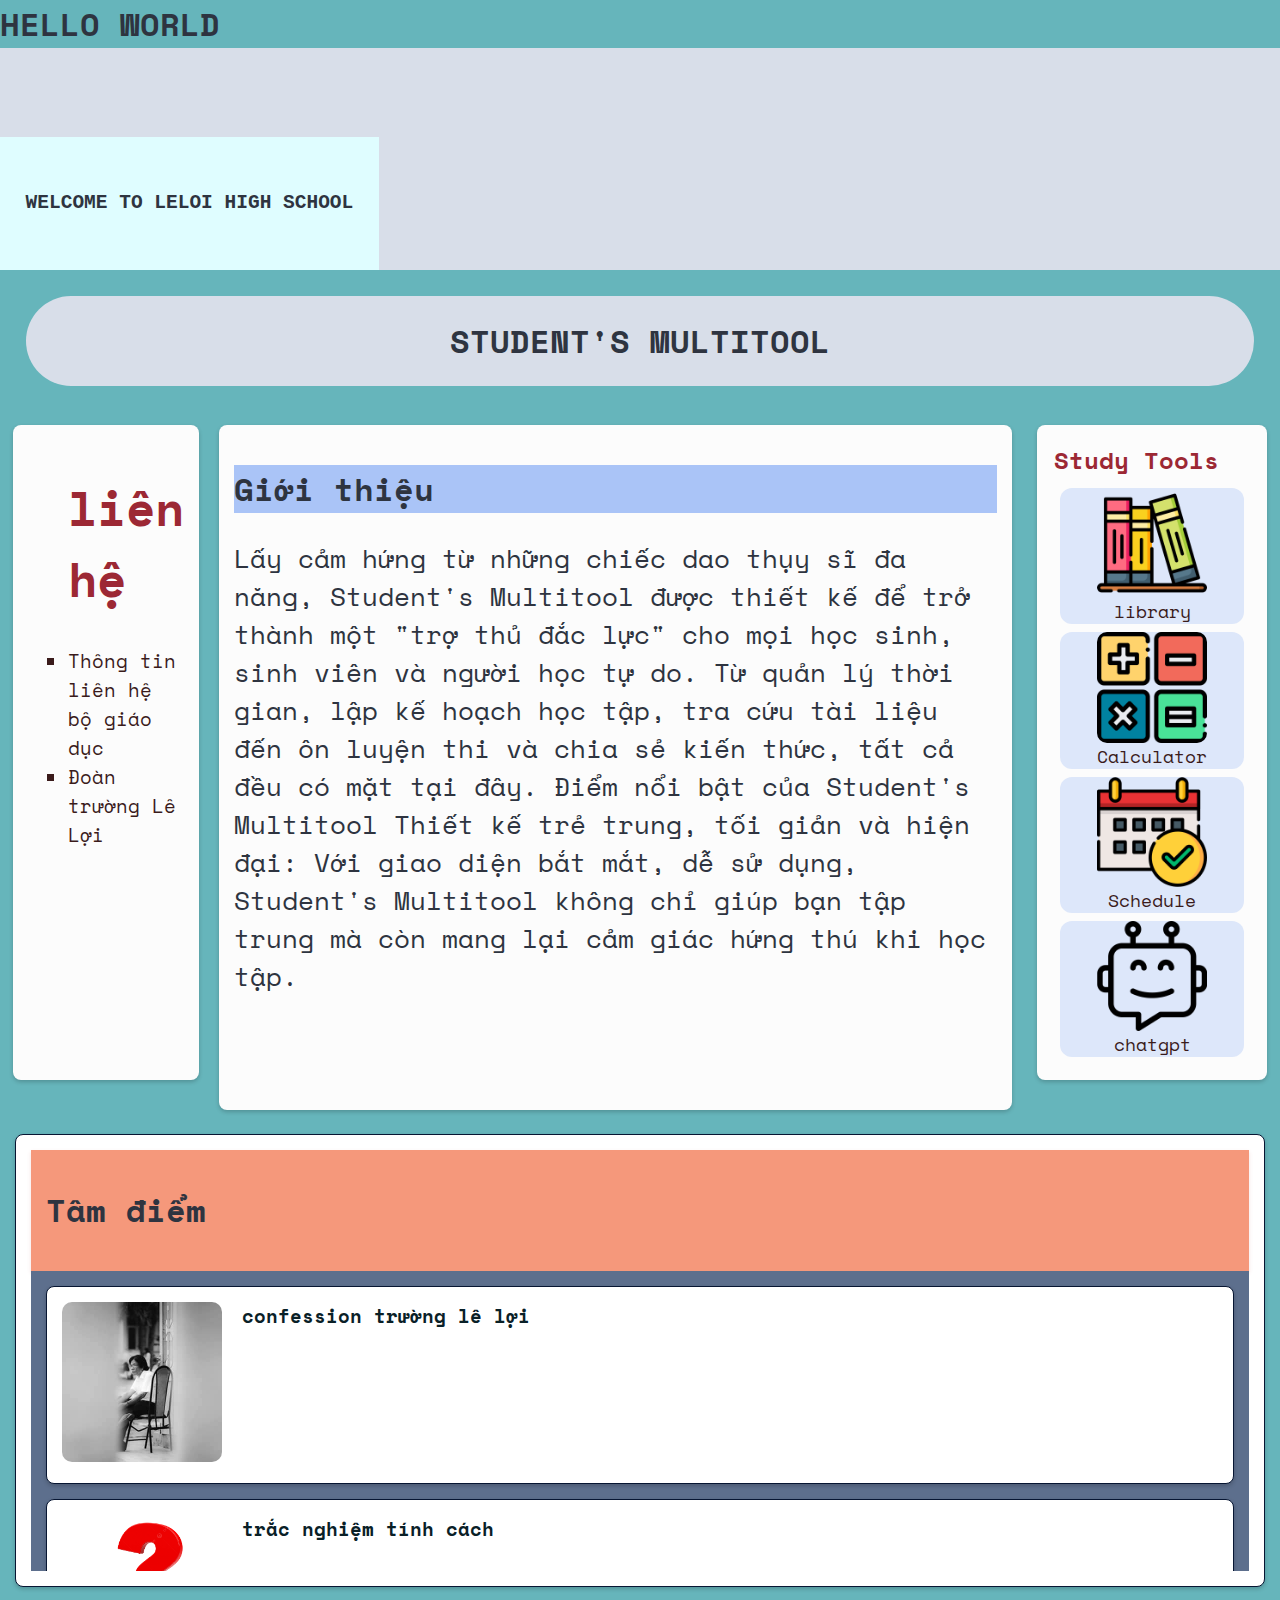
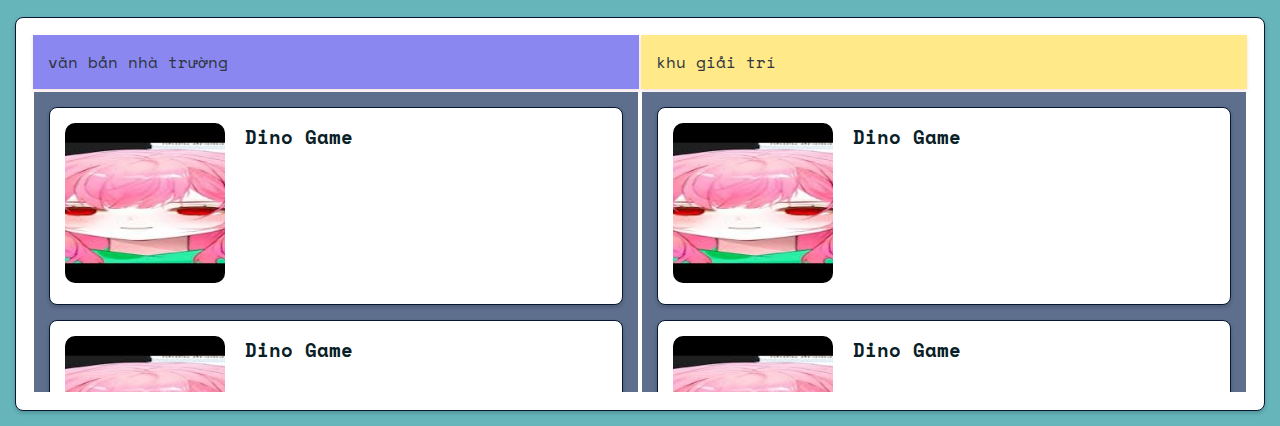
==== index.html @ c5aeb44d "Add files via upload" ====
<!DOCTYPE html>
<html lang="en">
<head>
  <meta charset="UTF-8">
  <title>student's multitool</title>
  <link href="https://fonts.googleapis.com/css2?family=Space+Mono:wght@400;600&display=swap" rel="stylesheet">
  <link rel="stylesheet" href="resources\style sheet.css">
  <link rel="icon" type="image/x-icon" href="https://discord.do/wp-content/uploads/2023/09/That-Time-I-Got-Reincarnated-to-a-LowRes-Discord-Server.jpg">
</head>
<body>
  <header>
    <H1>HELLO WORLD</H1>
    <pre> 
       <h2>WELCOME TO LELOI HIGH SCHOOL</h2>
    </pre>
  </header>
  <div class="cfsbar">
    <p>
      <h1>STUDENT'S MULTITOOL</h1>
    </p>
  </div>
  <div class="main">
    <div class="maincontent">
        <div class="contactbox">
          <ul> <h1>liên hệ</h1>
            <a href="https://moet.gov.vn/Pages/lien-he.aspx" style="text-decoration: none;"><li>Thông tin liên hệ bộ giáo dục</li></a>
            <a href="https://www.facebook.com/Doantruongleloiqt"style="text-decoration: none"><li>Đoàn trường Lê Lợi</li></a>
          </ul>
        
        </div>     
        <div class="abstract">
          <p>
            <h1>Giới thiệu</h1>
            <p>Lấy cảm hứng từ những chiếc dao thụy sĩ đa năng, Student's Multitool được thiết kế để trở thành một "trợ thủ đắc lực" cho mọi học sinh, sinh viên và người học tự do. Từ quản lý thời gian, lập kế hoạch học tập, tra cứu tài liệu đến ôn luyện thi và chia sẻ kiến thức, tất cả đều có mặt tại đây. Điểm nổi bật của Student's Multitool Thiết kế trẻ trung, tối giản và hiện đại: Với giao diện bắt mắt, dễ sử dụng, Student's Multitool không chỉ giúp bạn tập trung mà còn mang lại cảm giác hứng thú khi học tập. </p>
            
        </div> 
    </div>
    <div class="toolbar">
      <h2>Study Tools</h2>
        <a href="study tools\library.html">
          <div class="thumbnail-1">
            <img src="resources/img/bookshelf.png" alt="">
            <span>library</span>
          </div>
        </a>
          <a href="https://www.mathway.com/Algebra">
            <div class="thumbnail-1">
              <img src="resources\img\calculator.png" alt="">
              <span>Calculator</span>
            </div>
          </a>
          <a href="https://thptleloi.quangtri.edu.vn/trang-chu/tho-i-kho-a-bie-u/thoi-khoa-bieu-so-4-nam-hoc-2024-2025.html">
            <div class="thumbnail-1">
              <img src="resources\img\calendar.png" alt="">
              <span>Schedule</span>
            </div>
          </a>
          <a href="https://chatgpt.com/">
            <div class="thumbnail-1">
              <img src="resources\img\bot.png" alt="">
              <span>chatgpt</span>
            </div>
          </a>
    </div>
  </div>
  <div class="post">
    <div class="posta"> <h1>Tâm điểm</h1></div>
      <div class="postbox">
        <a href="https://www.facebook.com/THPTLeloiCFS.DongHa">
          <div class="post">
            <div class="thumbnail">
              <img src="resources\img\307183904_512252464047079_5203728411757609646_n.jpg" alt="">
           </div>
            <h3>
            confession trường lê lợi
             <p></p>
            </h3>
         </div>
        </a>
        <a href="https://mbti.vn/">
          <div class="post">
            <div class="thumbnail">
              <img src="resources\img\pngtree-question-mark-head-person-photo-png-image_13778132.png" alt="">
           </div>
            <h3>
            trắc nghiệm tính cách
             <p></p>
            </h3>
         </div>
        </a>
        <a href="extra fun fun\JFBOlDU\chrome-dinosaur-master\dino.html">
          <div class="post">
            <div class="thumbnail">
              <img src="/resources/img/cac.jpg" alt="">
           </div>
            <h3>
            Dino Game
             <p></p>
            </h3>
         </div>
        </a>
        <a href="https://www.free-tarot-reading.net/free">
          <div class="post">
            <div class="thumbnail">
              <img src="resources\img\61kanOcBO+L._AC_UF894,1000_QL80_.jpg" alt="">
           </div>
            <h3>
            Bói bài tarot
             <p></p>
            </h3>
         </div>
        </a>
      </div>
  </div>
  <div class="post">
    <table style="width: 100%;">
      <tr>
        <td class="postb" > văn bản nhà trường</td>
        <td class="postc" > khu giải trí</td>
      </tr>
      <tr>
        <td>
          <div class="postbox">
            <a href="extra fun fun\JFBOlDU\chrome-dinosaur-master\dino.html">
              <div class="post">
                <div class="thumbnail">
                  <img src="/resources/img/cac.jpg" alt="">
                </div>
                <h3>
                Dino Game
                <p></p>
                </h3>
              </div>
            </a>
            <a href="extra fun fun\JFBOlDU\chrome-dinosaur-master\dino.html">
              <div class="post">
                <div class="thumbnail">
                  <img src="/resources/img/cac.jpg" alt="">
                </div>
                <h3>
                Dino Game
                <p></p>
                </h3>
              </div>
            </a>
            <a href="extra fun fun\JFBOlDU\chrome-dinosaur-master\dino.html">
              <div class="post">
                <div class="thumbnail">
                  <img src="/resources/img/cac.jpg" alt="">
                </div>
                <h3>
                Dino Game
                <p></p>
                </h3>
              </div>
            </a>
            <a href="extra fun fun\JFBOlDU\chrome-dinosaur-master\dino.html">
              <div class="post">
                <div class="thumbnail">
                  <img src="/resources/img/cac.jpg" alt="">
                </div>
                <h3>
                Dino Game
                <p></p>
                </h3>
              </div>
            </a>
          </div>                        
        </td>
        <td>
          <div class="postbox">
                              <a href="extra fun fun\JFBOlDU\chrome-dinosaur-master\dino.html">
                                <div class="post">
                                  <div class="thumbnail">
                                    <img src="/resources/img/cac.jpg" alt="">
                                  </div>
                                  <h3>
                                  Dino Game
                                  <p></p>
                                  </h3>
                                </div>
                              </a>
                              <a href="extra fun fun\JFBOlDU\chrome-dinosaur-master\dino.html">
                                <div class="post">
                                  <div class="thumbnail">
                                    <img src="/resources/img/cac.jpg" alt="">
                                  </div>
                                  <h3>
                                  Dino Game
                                  <p></p>
                                  </h3>
                                </div>
                              </a>
                              <a href="extra fun fun\JFBOlDU\chrome-dinosaur-master\dino.html">
                                <div class="post">
                                  <div class="thumbnail">
                                    <img src="/resources/img/cac.jpg" alt="">
                                  </div>
                                  <h3>
                                  Dino Game
                                  <p></p>
                                  </h3>
                                </div>
                              </a>
                              <a href="extra fun fun\JFBOlDU\chrome-dinosaur-master\dino.html">
                                <div class="post">
                                  <div class="thumbnail">
                                    <img src="" alt="">
                                  </div>
                                  <h3>
                                  Dino Game
                                  <p></p>
                                  </h3>
                                </div>
                              </a>
          </div>
        </td>
      </tr>
    </table>
  </div>
</body>
</html>
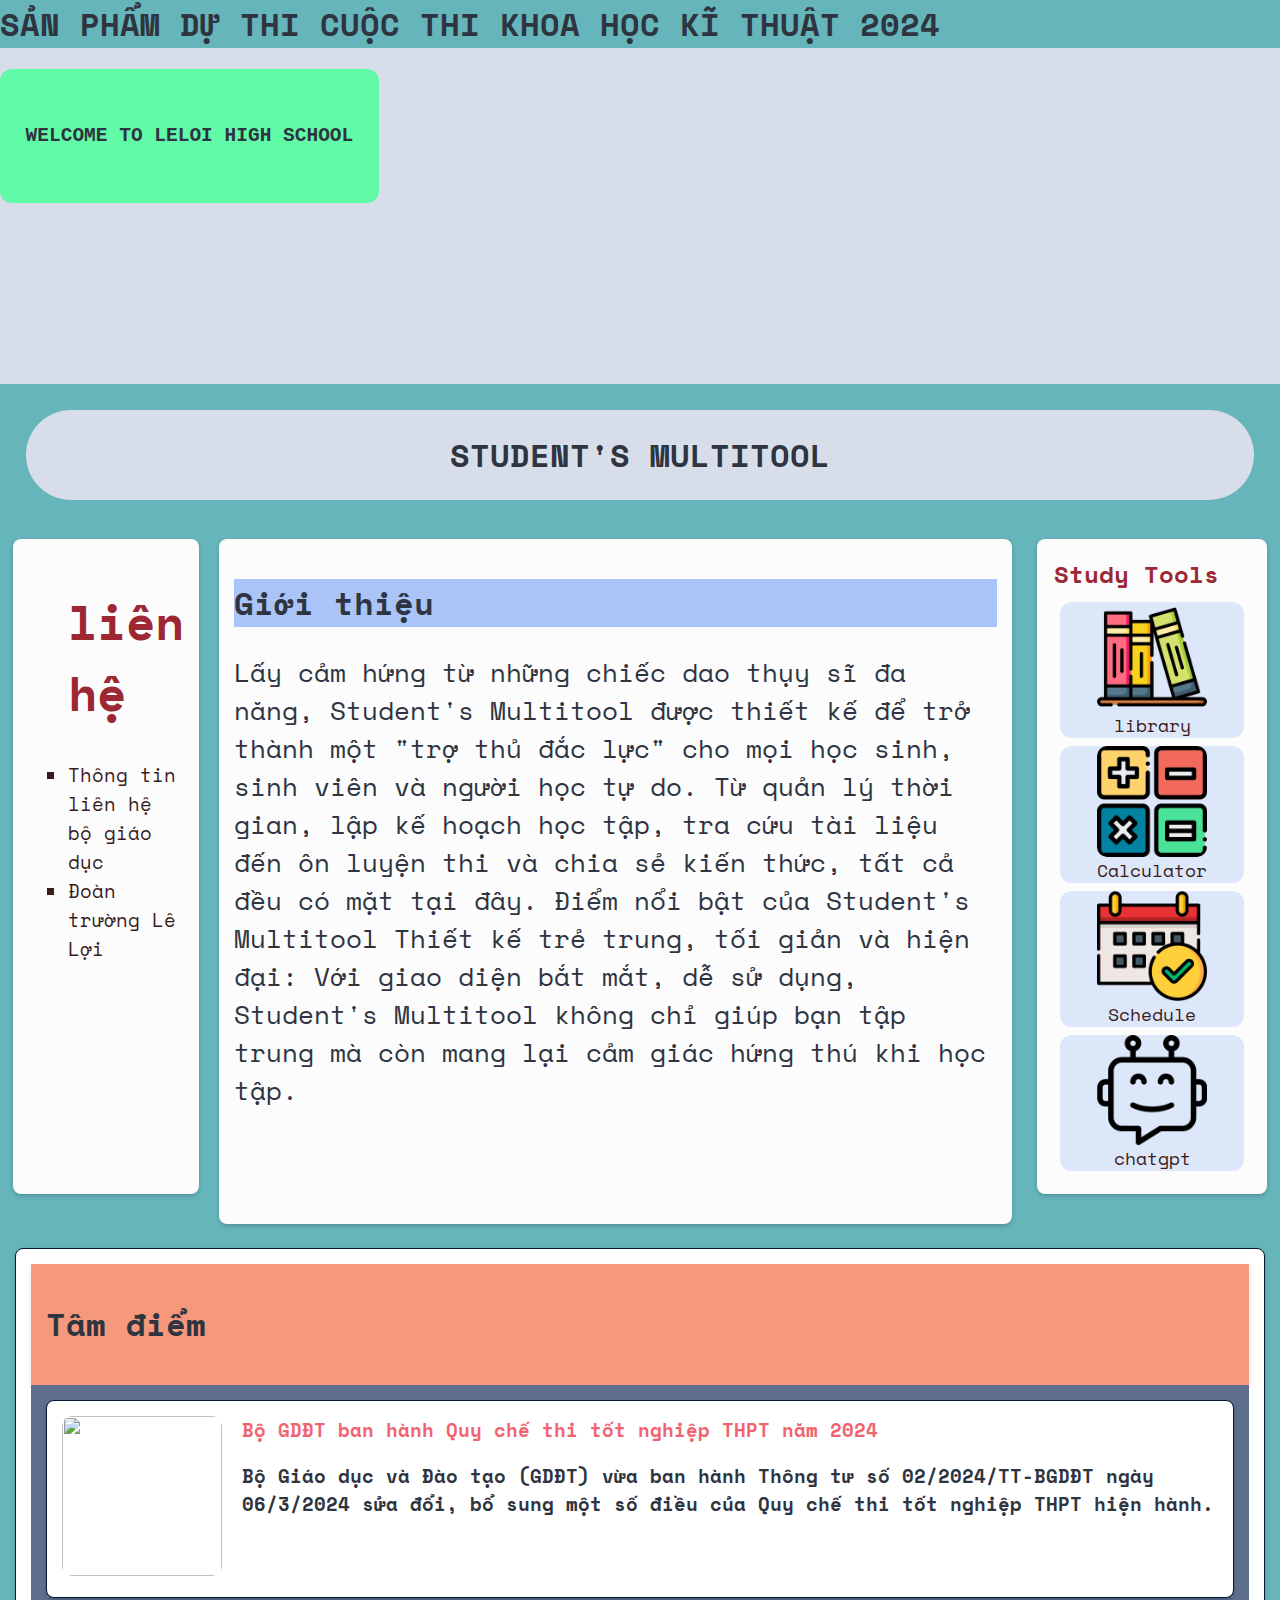
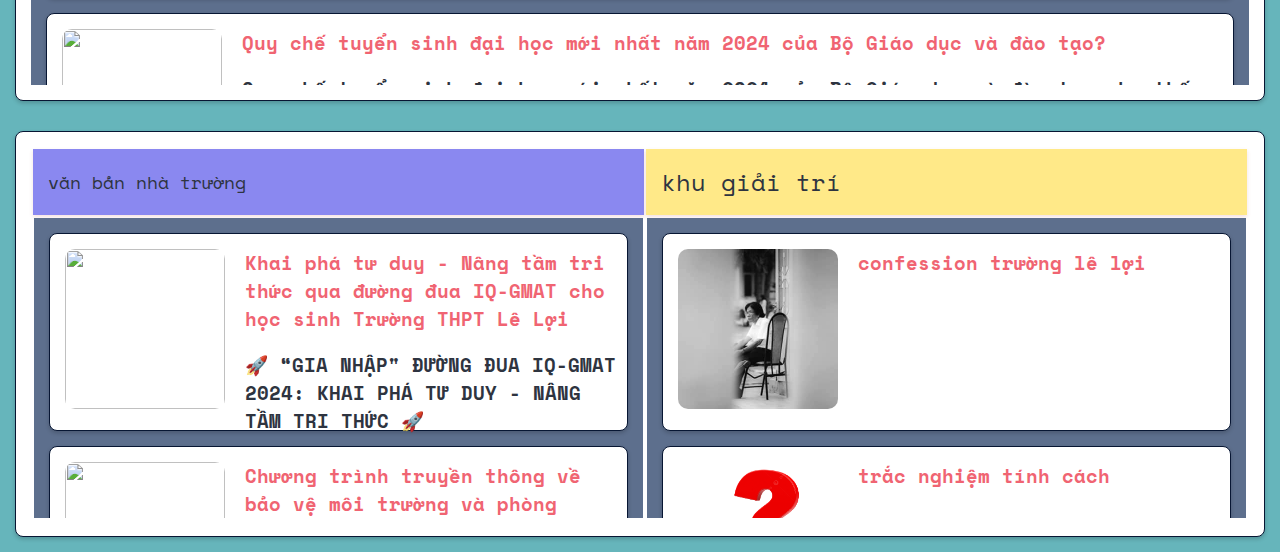
==== commit 523151fd: "Add files via upload" ====
--- a/index.html
+++ b/index.html
@@ -9,7 +9,7 @@
 </head>
 <body>
   <header>
-    <H1>HELLO WORLD</H1>
+    <H1>SẢN PHẨM DỰ THI CUỘC THI KHOA HỌC KĨ THUẬT 2024</H1>
     <pre> 
        <h2>WELCOME TO LELOI HIGH SCHOOL</h2>
     </pre>
@@ -66,46 +66,46 @@
   <div class="post">
     <div class="posta"> <h1>Tâm điểm</h1></div>
       <div class="postbox">
-        <a href="https://www.facebook.com/THPTLeloiCFS.DongHa">
-          <div class="post">
-            <div class="thumbnail">
-              <img src="resources\img\307183904_512252464047079_5203728411757609646_n.jpg" alt="">
-           </div>
-            <h3>
-            confession trường lê lợi
-             <p></p>
-            </h3>
-         </div>
-        </a>
-        <a href="https://mbti.vn/">
-          <div class="post">
-            <div class="thumbnail">
-              <img src="resources\img\pngtree-question-mark-head-person-photo-png-image_13778132.png" alt="">
-           </div>
-            <h3>
-            trắc nghiệm tính cách
-             <p></p>
-            </h3>
-         </div>
-        </a>
-        <a href="extra fun fun\JFBOlDU\chrome-dinosaur-master\dino.html">
-          <div class="post">
-            <div class="thumbnail">
-              <img src="/resources/img/cac.jpg" alt="">
-           </div>
-            <h3>
-            Dino Game
-             <p></p>
-            </h3>
-         </div>
-        </a>
-        <a href="https://www.free-tarot-reading.net/free">
-          <div class="post">
-            <div class="thumbnail">
-              <img src="resources\img\61kanOcBO+L._AC_UF894,1000_QL80_.jpg" alt="">
-           </div>
-            <h3>
-            Bói bài tarot
+        <a href="https://moet.gov.vn/tintuc/Pages/tin-tong-hop.aspx?ItemID=9195">
+          <div class="post">
+            <div class="thumbnail">
+              <img src="https://pgdlongho.vinhlong.edu.vn/upload/21037/20180104/bo_gd_dt.png" alt="">
+           </div>
+            <h3>
+              Bộ GDĐT ban hành Quy chế thi tốt nghiệp THPT năm 2024
+             <p> Bộ Giáo dục và Đào tạo (GDĐT) vừa ban hành Thông tư số 02/2024/TT-BGDĐT ngày 06/3/2024 sửa đổi, bổ sung một số điều của Quy chế thi tốt nghiệp THPT hiện hành.</p>
+            </h3>
+         </div>
+        </a>
+        <a href="https://thuvienphapluat.vn/hoi-dap-phap-luat/83A2853-hd-quy-che-tuyen-sinh-dai-hoc-moi-nhat-nam-2024-cua-bo-giao-duc-va-dao-tao.html">
+          <div class="post">
+            <div class="thumbnail">
+              <img src="https://upload.wikimedia.org/wikipedia/vi/3/3e/Logo_Th%C6%B0_vi%E1%BB%87n_ph%C3%A1p_lu%E1%BA%ADt.jpg" alt="">
+           </div>
+            <h3>
+              Quy chế tuyển sinh đại học mới nhất năm 2024 của Bộ Giáo dục và đào tạo?
+             <p> Quy chế tuyển sinh đại học mới nhất năm 2024 của Bộ Giáo dục và đào tạo như thế nào?</p>
+            </h3>
+         </div>
+        </a>
+        <a href="https://thptleloi.quangtri.edu.vn/upload/21541/20241209/THONG_TIN_HOC_HOC_KAPLAN_SINGAPORE_d4db8.pdf">
+          <div class="post">
+            <div class="thumbnail">
+              <img src="https://media.discordapp.net/attachments/1313507674146607146/1316936622608224347/Kaplan-Business-SchoolE2808BE2808B-logo-450x450.png?ex=675cdc4e&is=675b8ace&hm=64603b721ff338db47e4f6c39822cd9f5f7150801bdd9bbbd058c1c76eeef765&=&format=webp&quality=lossless" alt="">
+           </div>
+            <h3>
+              Thông tin học bổng và chương trình đào tạo của Học viện Kaplan Singapore
+             <p> Kính mời quý phụ huynh và các em học sinh xem tại đây </p>
+            </h3>
+         </div>
+        </a>
+        <a href="https://moet.gov.vn/tintuc/Pages/tin-audio.aspx?ItemID=1">
+          <div class="post">
+            <div class="thumbnail">
+              <img src="https://pgdlongho.vinhlong.edu.vn/upload/21037/20180104/bo_gd_dt.png" alt="">
+           </div>
+            <h3>
+              Định hướng nghề nghiệp và phân luồng trong giáo dục phổ thông
              <p></p>
             </h3>
          </div>
@@ -115,53 +115,42 @@
   <div class="post">
     <table style="width: 100%;">
       <tr>
-        <td class="postb" > văn bản nhà trường</td>
-        <td class="postc" > khu giải trí</td>
+        <td class="postb" style="font-size: large;" > văn bản nhà trường</td>
+        <td class="postc" style="font-size: x-large;" > khu giải trí</td>
       </tr>
       <tr>
         <td>
           <div class="postbox">
-            <a href="extra fun fun\JFBOlDU\chrome-dinosaur-master\dino.html">
-              <div class="post">
-                <div class="thumbnail">
-                  <img src="/resources/img/cac.jpg" alt="">
+            <a href="https://thptleloi.quangtri.edu.vn/trang-chu/tin-hoat-dong/khai-pha-tu-duy-nang-tam-tri-thuc-qua-duong-dua-iq-gmat-cho-hoc-sinh-truong-thpt-le-loi.html">
+              <div class="post">
+                <div class="thumbnail">
+                  <img src="https://media.discordapp.net/attachments/1313507674146607146/1316939912146321498/images.png?ex=675cdf5e&is=675b8dde&hm=cddf46d7bf83f7817945570dccf618312c2eb1c20ebe86ded894c7d17a046f1c&=&format=webp&quality=lossless" alt="">
                 </div>
                 <h3>
-                Dino Game
-                <p></p>
+                  Khai phá tư duy - Nâng tầm tri thức qua đường đua IQ-GMAT cho học sinh Trường THPT Lê Lợi
+                <p>🚀 “GIA NHẬP" ĐƯỜNG ĐUA IQ-GMAT 2024: KHAI PHÁ TƯ DUY - NÂNG TẦM TRI THỨC 🚀</p>
                 </h3>
               </div>
             </a>
-            <a href="extra fun fun\JFBOlDU\chrome-dinosaur-master\dino.html">
-              <div class="post">
-                <div class="thumbnail">
-                  <img src="/resources/img/cac.jpg" alt="">
+            <a href="https://thptleloi.quangtri.edu.vn/trang-chu/tin-hoat-dong/khai-pha-tu-duy-nang-tam-tri-thuc-qua-duong-dua-iq-gmat-cho-hoc-sinh-truong-thpt-le-loi.html">
+              <div class="post">
+                <div class="thumbnail">
+                  <img src="https://thptleloi.quangtri.edu.vn/upload/21541/fck/quangtri-thptleloi/HNT_0977.jpg" alt="">
                 </div>
                 <h3>
-                Dino Game
-                <p></p>
+                  Chương trình truyền thông về bảo vệ môi trường và phòng chống rác thải nhựa
+                <p>Nhằm tăng cường công tác tuyên truyền, giáo dục nâng cao nhận thức về bảo vệ môi trường, phân l...</p>
                 </h3>
               </div>
             </a>
-            <a href="extra fun fun\JFBOlDU\chrome-dinosaur-master\dino.html">
-              <div class="post">
-                <div class="thumbnail">
-                  <img src="/resources/img/cac.jpg" alt="">
+            <a href="https://thptleloi.quangtri.edu.vn/trang-chu/tin-hoat-dong/cuoc-thi-hat-tieng-anh-va-chuong-trinh-ngoai-khoa-hoc-tieng-anh-qua-bai-hat-.html">
+              <div class="post">
+                <div class="thumbnail">
+                  <img src="https://thptleloi.quangtri.edu.vn/upload/21541/fck/quangtri-thptleloi/2024_12_02_23_42_421.png" alt="">
                 </div>
                 <h3>
-                Dino Game
-                <p></p>
-                </h3>
-              </div>
-            </a>
-            <a href="extra fun fun\JFBOlDU\chrome-dinosaur-master\dino.html">
-              <div class="post">
-                <div class="thumbnail">
-                  <img src="/resources/img/cac.jpg" alt="">
-                </div>
-                <h3>
-                Dino Game
-                <p></p>
+                  Cuộc thi hát Tiếng Anh và Chương trình ngoại khóa "Học Tiếng Anh qua bài hát"
+                <p>Nhằm đáp ứng yêu cầu về nâng cao chất lượng học Tiếng Anh trong nhà trường, tổ Tiếng Anh - trườ...</p>
                 </h3>
               </div>
             </a>
@@ -169,50 +158,50 @@
         </td>
         <td>
           <div class="postbox">
-                              <a href="extra fun fun\JFBOlDU\chrome-dinosaur-master\dino.html">
-                                <div class="post">
-                                  <div class="thumbnail">
-                                    <img src="/resources/img/cac.jpg" alt="">
-                                  </div>
-                                  <h3>
-                                  Dino Game
-                                  <p></p>
-                                  </h3>
-                                </div>
-                              </a>
-                              <a href="extra fun fun\JFBOlDU\chrome-dinosaur-master\dino.html">
-                                <div class="post">
-                                  <div class="thumbnail">
-                                    <img src="/resources/img/cac.jpg" alt="">
-                                  </div>
-                                  <h3>
-                                  Dino Game
-                                  <p></p>
-                                  </h3>
-                                </div>
-                              </a>
-                              <a href="extra fun fun\JFBOlDU\chrome-dinosaur-master\dino.html">
-                                <div class="post">
-                                  <div class="thumbnail">
-                                    <img src="/resources/img/cac.jpg" alt="">
-                                  </div>
-                                  <h3>
-                                  Dino Game
-                                  <p></p>
-                                  </h3>
-                                </div>
-                              </a>
-                              <a href="extra fun fun\JFBOlDU\chrome-dinosaur-master\dino.html">
-                                <div class="post">
-                                  <div class="thumbnail">
-                                    <img src="" alt="">
-                                  </div>
-                                  <h3>
-                                  Dino Game
-                                  <p></p>
-                                  </h3>
-                                </div>
-                              </a>
+            <a href="https://www.facebook.com/THPTLeloiCFS.DongHa">
+              <div class="post">
+                <div class="thumbnail">
+                  <img src="resources\img\307183904_512252464047079_5203728411757609646_n.jpg" alt="">
+               </div>
+                <h3>
+                confession trường lê lợi
+                 <p></p>
+                </h3>
+             </div>
+            </a>
+            <a href="https://mbti.vn/">
+              <div class="post">
+                <div class="thumbnail">
+                  <img src="resources\img\pngtree-question-mark-head-person-photo-png-image_13778132.png" alt="">
+               </div>
+                <h3>
+                trắc nghiệm tính cách
+                 <p></p>
+                </h3>
+             </div>
+            </a>
+            <a href="extra fun fun\JFBOlDU\chrome-dinosaur-master\dino.html">
+              <div class="post">
+                <div class="thumbnail">
+                  <img src="/resources/img/cac.jpg" alt="">
+               </div>
+                <h3>
+                Dino Game
+                 <p></p>
+                </h3>
+             </div>
+            </a>
+            <a href="https://www.free-tarot-reading.net/free">
+              <div class="post">
+                <div class="thumbnail">
+                  <img src="resources\img\61kanOcBO+L._AC_UF894,1000_QL80_.jpg" alt="">
+               </div>
+                <h3>
+                Bói bài tarot
+                 <p></p>
+                </h3>
+             </div>
+            </a>
           </div>
         </td>
       </tr>
